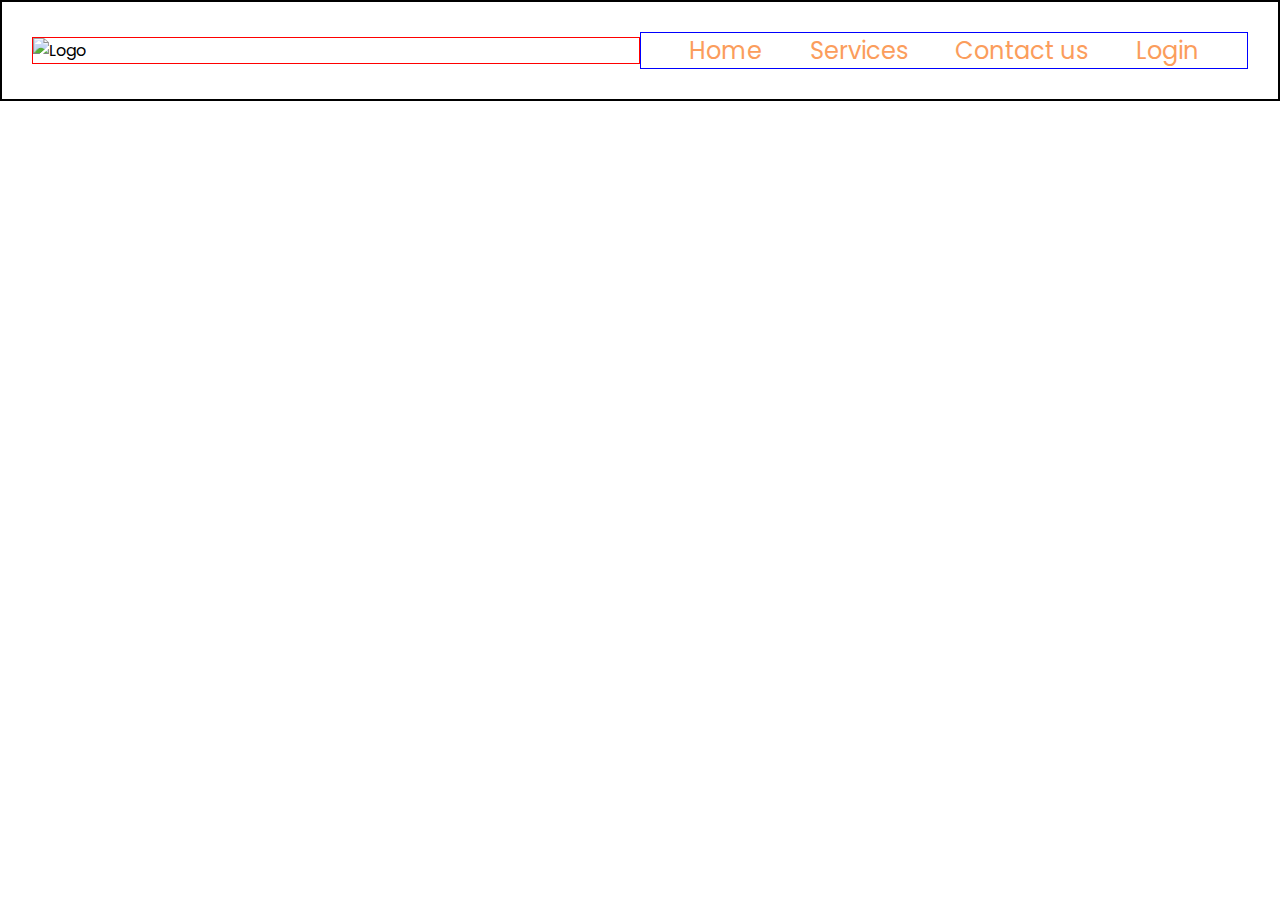
==== Web Development/Module 2.5 : Practice Day 01/index.html @ b6f9723a "Done" ====
<!DOCTYPE html>
<html lang="en">
  <head>
    <meta charset="UTF-8" />
    <meta name="viewport" content="width=device-width, initial-scale=1.0" />
    <title>Practice Day - 1</title>
    <link rel="stylesheet" href="style.css" />
  </head>
  <body>
    <header>
      <nav>
        <div class="logo_container">
          <img class="logo" src="images/logo.png" alt="Logo" />
        </div>
        <div class="menu_items_container">
          <li>Home</li>
          <li>Services</li>
          <li>Contact us</li>
          <li>Login</li>
        </div>
      </nav>
    </header>
  </body>
</html>
---- Web Development/Module 2.5 : Practice Day 01/style.css ----
/* Fonts */
@import url("https://fonts.googleapis.com/css2?family=Poppins:ital,wght@0,100;0,200;0,300;0,400;0,500;0,600;0,700;0,800;0,900;1,100;1,200;1,300;1,400;1,500;1,600;1,700;1,800;1,900&display=swap");

/* Style */
* {
  font-family: "Poppins", sans-serif;
  font-weight: 400;
  font-style: normal;
  margin: 0;
  padding: 0;
}

header {
  min-height: 100vh;
  background-image: url(images/header_bg.jpg);
  background-size: cover;
  background-repeat: no-repeat;
  background-position: center;
}

nav {
  display: flex;
  justify-content: space-between;
  align-items: center;
  border: 2px solid black;
  padding: 30px;
  position: sticky;
}

.logo_container {
  width: 50%;
  border: 1px solid red;
}

.logo {
  width: 60px;
}

.menu_items_container {
  display: flex;
  justify-content: space-evenly;
  border: 1px solid blue;
  width: 50%;
}

li {
  list-style: none;
  text-decoration: none;
  font-size: 24px;
  color: #fb9d5c;
  font-weight: 400;
}
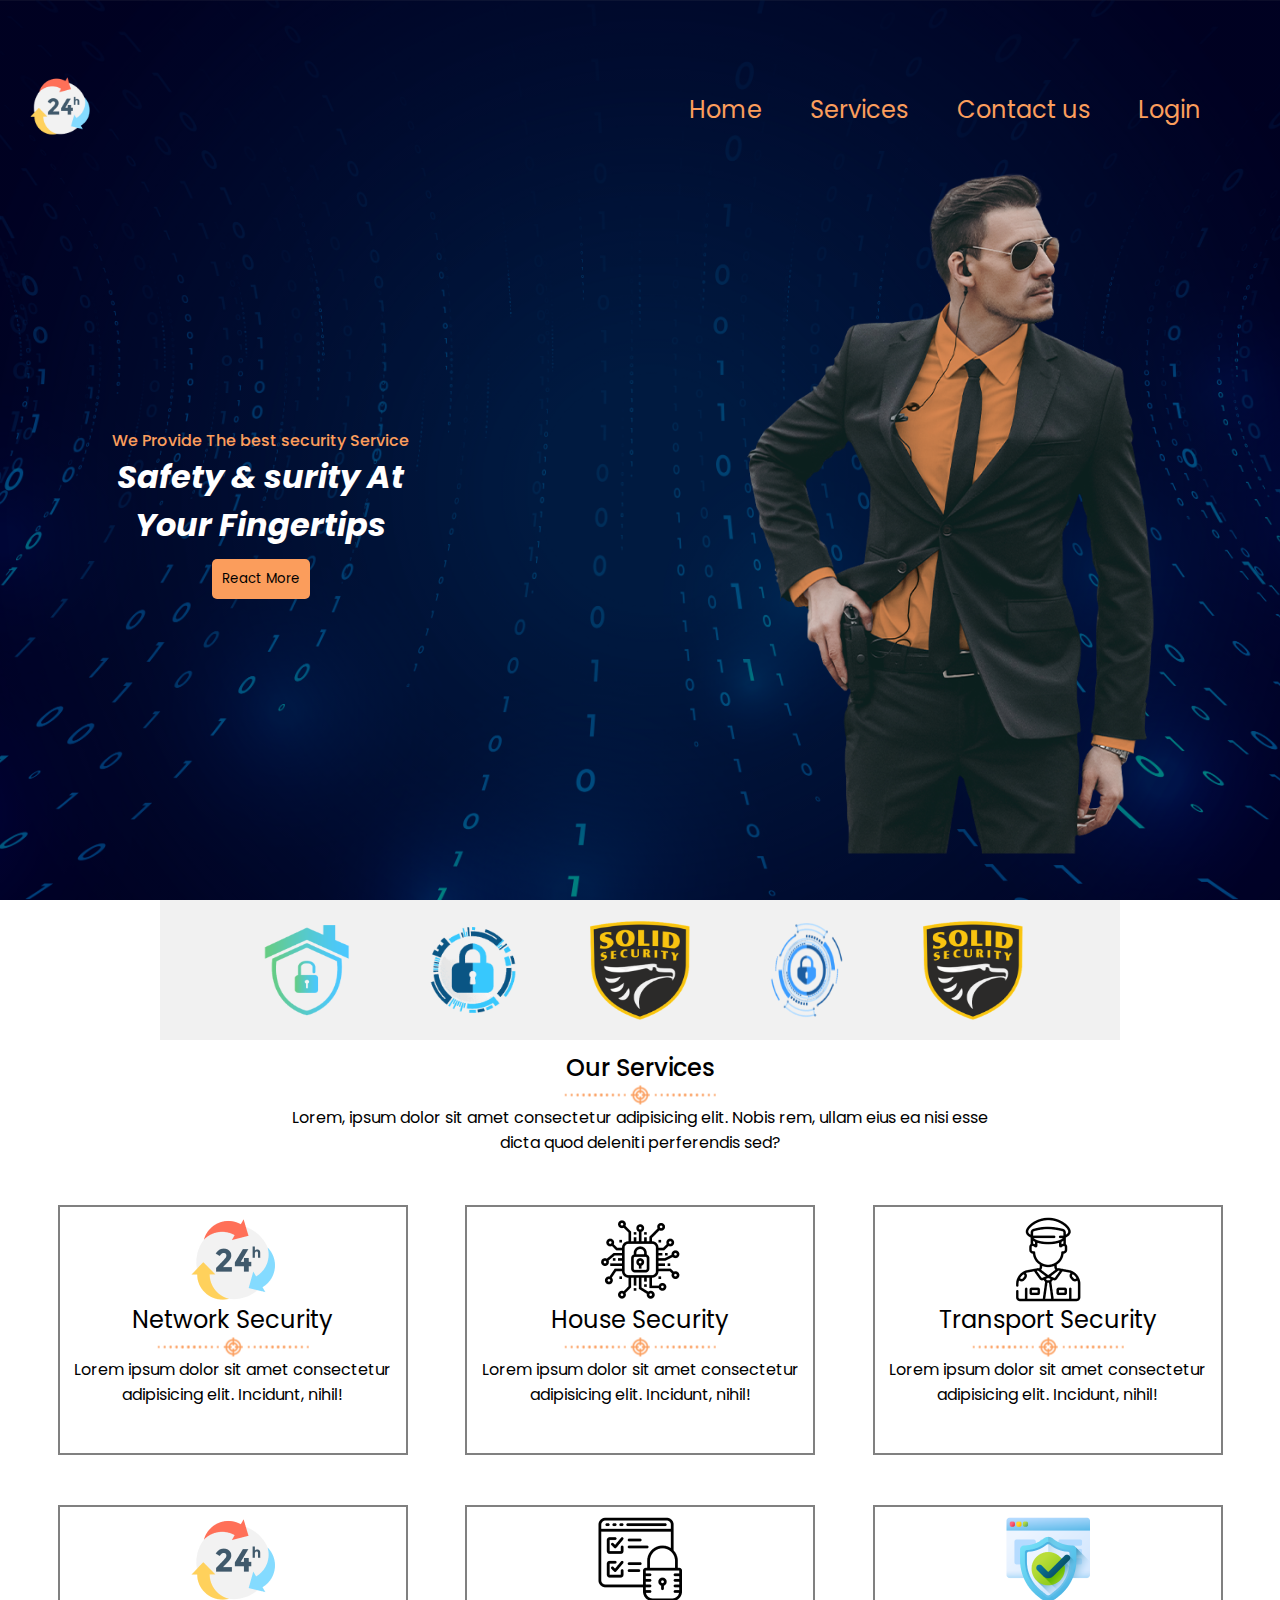
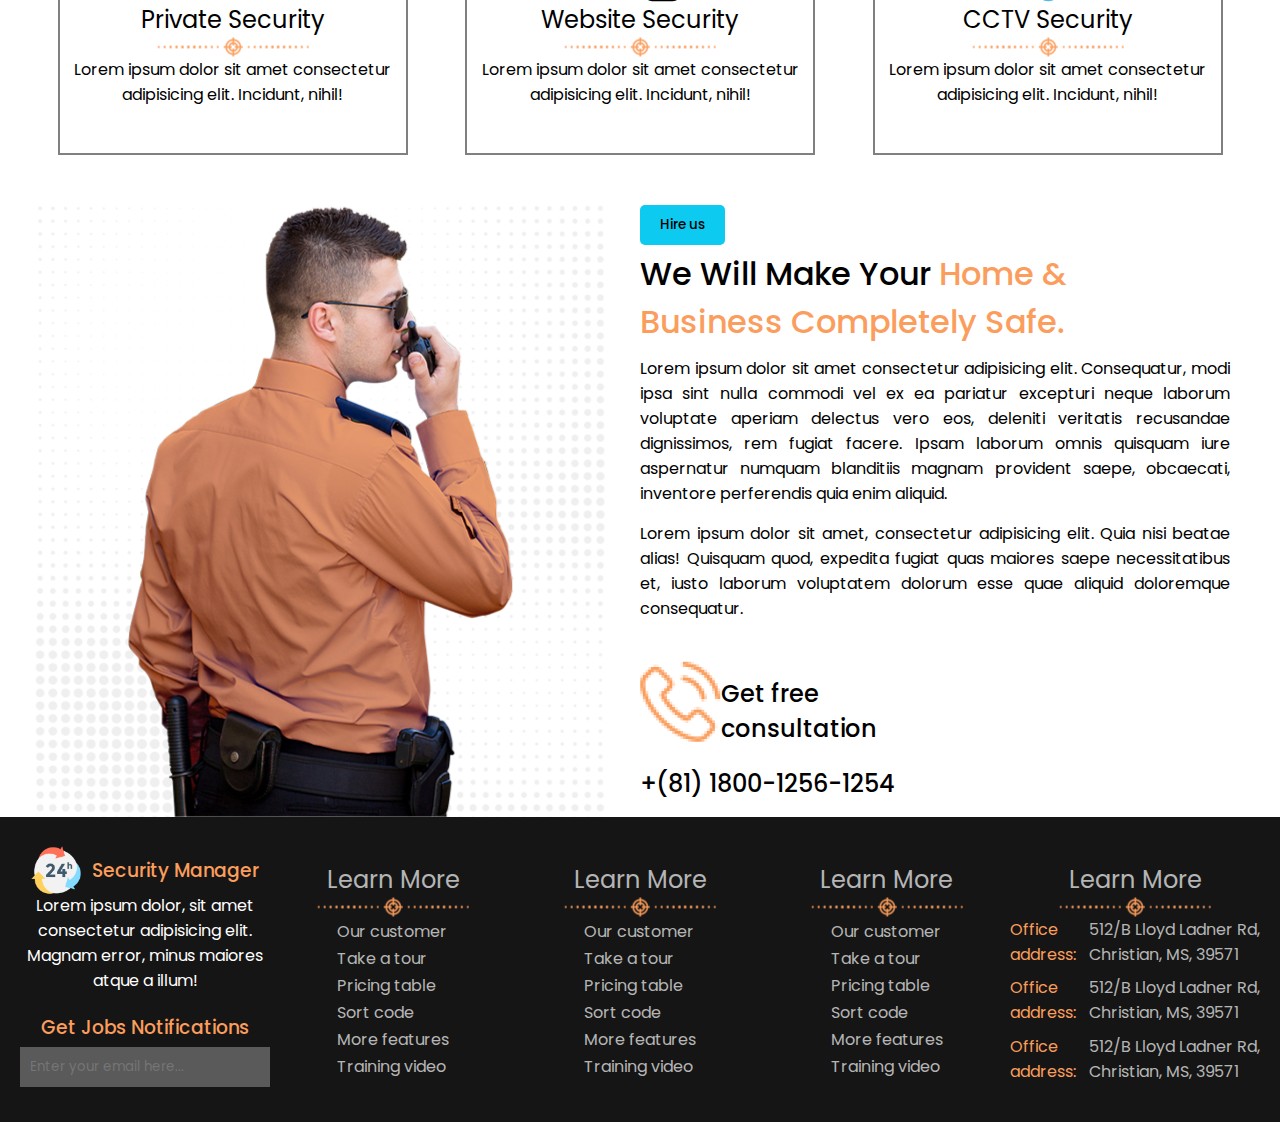
==== commit 0c9f1bfb: "Done" ====
--- a/Web Development/Module 2.5 : Practice Day 01/index.html
+++ b/Web Development/Module 2.5 : Practice Day 01/index.html
@@ -10,7 +10,7 @@
     <header>
       <nav>
         <div class="logo_container">
-          <img class="logo" src="images/logo.png" alt="Logo" />
+          <img class="logo" src="assets/logo.png" alt="Logo" />
         </div>
         <div class="menu_items_container">
           <li>Home</li>
@@ -19,6 +19,204 @@
           <li>Login</li>
         </div>
       </nav>
+      <div class="header_element_container">
+        <div class="left_container">
+          <h4>We Provide The best security Service</h4>
+          <h1>Safety & surity At <br />Your Fingertips</h1>
+          <button>React More</button>
+        </div>
+        <div class="right_container">
+          <img src="assets/person1.png" alt="" />
+        </div>
+      </div>
     </header>
+    <main>
+      <div class="container1">
+        <img src="assets/img1.png" alt="" />
+        <img src="assets/img2.png" alt="" />
+        <img src="assets/img3.png" alt="" />
+        <img src="assets/img4.png" alt="" />
+        <img src="assets/img3.png" alt="" />
+      </div>
+      <div class="container2">
+        <div class="title">
+          <h2>Our Services</h2>
+          <img src="assets/line.png" alt="" />
+          <p>
+            Lorem, ipsum dolor sit amet consectetur adipisicing elit. Nobis rem,
+            ullam eius ea nisi esse dicta quod deleniti perferendis sed?
+          </p>
+        </div>
+
+        <div class="inner_container">
+          <div>
+            <img src="assets/card_img1.png" alt="" />
+            <h2>Network Security</h2>
+            <img src="assets/line.png" alt="" />
+            <p>
+              Lorem ipsum dolor sit amet consectetur adipisicing elit. Incidunt,
+              nihil!
+            </p>
+          </div>
+          <div>
+            <img src="assets/card_img2.png" alt="" />
+            <h2>House Security</h2>
+            <img src="assets/line.png" alt="" />
+            <p>
+              Lorem ipsum dolor sit amet consectetur adipisicing elit. Incidunt,
+              nihil!
+            </p>
+          </div>
+          <div>
+            <img src="assets/card_img3.png" alt="" />
+            <h2>Transport Security</h2>
+            <img src="assets/line.png" alt="" />
+            <p>
+              Lorem ipsum dolor sit amet consectetur adipisicing elit. Incidunt,
+              nihil!
+            </p>
+          </div>
+          <div>
+            <img src="assets/card_img1.png" alt="" />
+            <h2>Private Security</h2>
+            <img src="assets/line.png" alt="" />
+            <p>
+              Lorem ipsum dolor sit amet consectetur adipisicing elit. Incidunt,
+              nihil!
+            </p>
+          </div>
+          <div>
+            <img src="assets/card_img4.png" alt="" />
+            <h2>Website Security</h2>
+            <img src="assets/line.png" alt="" />
+            <p>
+              Lorem ipsum dolor sit amet consectetur adipisicing elit. Incidunt,
+              nihil!
+            </p>
+          </div>
+          <div>
+            <img src="assets/card_img5.png" alt="" />
+            <h2>CCTV Security</h2>
+            <img src="assets/line.png" alt="" />
+            <p>
+              Lorem ipsum dolor sit amet consectetur adipisicing elit. Incidunt,
+              nihil!
+            </p>
+          </div>
+        </div>
+      </div>
+
+      <div class="container3">
+        <div class="left_container">
+          <img src="assets/person2.png" alt="" />
+        </div>
+        <div class="right_container">
+          <button>Hire us</button>
+          <h1>
+            We Will Make Your
+            <span>Home & <br />Business Completely Safe.</span>
+          </h1>
+          <p>
+            Lorem ipsum dolor sit amet consectetur adipisicing elit.
+            Consequatur, modi ipsa sint nulla commodi vel ex ea pariatur
+            excepturi neque laborum voluptate aperiam delectus vero eos,
+            deleniti veritatis recusandae dignissimos, rem fugiat facere. Ipsam
+            laborum omnis quisquam iure aspernatur numquam blanditiis magnam
+            provident saepe, obcaecati, inventore perferendis quia enim aliquid.
+          </p>
+          <p>
+            Lorem ipsum dolor sit amet, consectetur adipisicing elit. Quia nisi
+            beatae alias! Quisquam quod, expedita fugiat quas maiores saepe
+            necessitatibus et, iusto laborum voluptatem dolorum esse quae
+            aliquid doloremque consequatur.
+          </p>
+
+          <div class="consultation">
+            <img src="assets/phone.png" alt="" />
+            <h2>Get free consultation</h2>
+          </div>
+          <h2>+(81) 1800-1256-1254</h2>
+        </div>
+      </div>
+    </main>
+    <footer>
+      <div class="row1">
+        <div class="div1">
+          <div class="content">
+            <img src="assets/logo.png" alt="" />
+            <h3>Security Manager</h3>
+          </div>
+          <p>
+            Lorem ipsum dolor, sit amet consectetur adipisicing elit. Magnam
+            error, minus maiores atque a illum!
+          </p>
+
+          <h3>Get Jobs Notifications</h3>
+          <input type="email" placeholder="Enter your email here..." />
+        </div>
+        <div class="div2">
+          <h3>Learn More</h3>
+          <img src="assets/line.png" alt="" />
+          <ul>
+            <li>Our customer</li>
+            <li>Take a tour</li>
+            <li>Pricing table</li>
+            <li>Sort code</li>
+            <li>More features</li>
+            <li>Training video</li>
+          </ul>
+        </div>
+        <div class="div2">
+          <h3>Learn More</h3>
+          <img src="assets/line.png" alt="" />
+          <ul>
+            <li>Our customer</li>
+            <li>Take a tour</li>
+            <li>Pricing table</li>
+            <li>Sort code</li>
+            <li>More features</li>
+            <li>Training video</li>
+          </ul>
+        </div>
+        <div class="div2">
+          <h3>Learn More</h3>
+          <img src="assets/line.png" alt="" />
+          <ul>
+            <li>Our customer</li>
+            <li>Take a tour</li>
+            <li>Pricing table</li>
+            <li>Sort code</li>
+            <li>More features</li>
+            <li>Training video</li>
+          </ul>
+        </div>
+
+        <div class="div3">
+          <h3>Learn More</h3>
+          <img src="assets/line.png" alt="" />
+          <div class="address">
+            <p class="tag">Office<br />address:</p>
+            <p>
+              512/B Lloyd Ladner Rd, <br />
+              Christian, MS, 39571
+            </p>
+          </div>
+          <div class="address">
+            <p class="tag">Office<br />address:</p>
+            <p>
+              512/B Lloyd Ladner Rd, <br />
+              Christian, MS, 39571
+            </p>
+          </div>
+          <div class="address">
+            <p class="tag">Office<br />address:</p>
+            <p>
+              512/B Lloyd Ladner Rd, <br />
+              Christian, MS, 39571
+            </p>
+          </div>
+        </div>
+      </div>
+    </footer>
   </body>
 </html>
--- a/Web Development/Module 2.5 : Practice Day 01/style.css
+++ b/Web Development/Module 2.5 : Practice Day 01/style.css
@@ -5,6 +5,7 @@
 * {
   font-family: "Poppins", sans-serif;
   font-weight: 400;
+  box-sizing: border-box;
   font-style: normal;
   margin: 0;
   padding: 0;
@@ -12,24 +13,25 @@
 
 header {
   min-height: 100vh;
-  background-image: url(images/header_bg.jpg);
+  background: linear-gradient(rgba(0, 0, 0, 0.5), rgba(0, 0, 0, 0.5)),
+    url(assets/header_bg.jpg);
   background-size: cover;
   background-repeat: no-repeat;
   background-position: center;
+  display: flex;
+  flex-direction: column;
+  justify-content: center;
 }
 
 nav {
   display: flex;
   justify-content: space-between;
   align-items: center;
-  border: 2px solid black;
   padding: 30px;
-  position: sticky;
 }
 
 .logo_container {
   width: 50%;
-  border: 1px solid red;
 }
 
 .logo {
@@ -39,7 +41,6 @@
 .menu_items_container {
   display: flex;
   justify-content: space-evenly;
-  border: 1px solid blue;
   width: 50%;
 }
 
@@ -50,3 +51,277 @@
   color: #fb9d5c;
   font-weight: 400;
 }
+
+.header_element_container {
+  display: flex;
+  justify-content: space-around;
+  align-items: center;
+  gap: 100px;
+}
+
+.left_container {
+  display: flex;
+  flex-direction: column;
+  align-items: center;
+}
+
+.left_container h4 {
+  color: #fb9d5c;
+  font-weight: 500;
+}
+
+.left_container h1 {
+  font-weight: 700;
+  color: white;
+  font-style: italic;
+  text-align: center;
+}
+
+.left_container button {
+  padding: 10px;
+  border: none;
+  background-color: #fb9d5c;
+  margin-top: 10px;
+  border-radius: 5px;
+}
+
+.right_container {
+  display: flex;
+  align-items: end;
+}
+
+main {
+  display: flex;
+  flex-direction: column;
+  align-items: center;
+}
+
+.container1 {
+  display: flex;
+  justify-content: space-evenly;
+  align-items: center;
+  padding: 20px 30px;
+  width: 75%;
+  background-color: rgba(207, 207, 207, 0.286);
+}
+
+.container1 img {
+  height: 100px;
+  width: 100px;
+}
+
+.container2 {
+  display: flex;
+  flex-direction: column;
+  align-items: center;
+  margin-top: 10px;
+}
+
+.title {
+  display: flex;
+  flex-direction: column;
+  align-items: center;
+  width: 700px;
+}
+
+.title h2 {
+  font-weight: 500;
+}
+
+.title p {
+  text-align: center;
+}
+
+.inner_container {
+  display: flex;
+  justify-content: space-evenly;
+  flex-wrap: wrap;
+  gap: 50px;
+  padding: 50px;
+}
+
+.inner_container div {
+  width: 350px;
+  height: 250px;
+  border: 2px solid gray;
+  display: flex;
+  flex-direction: column;
+  align-items: center;
+  padding: 10px;
+  text-align: center;
+}
+
+.container3 {
+  width: 100%;
+  display: flex;
+  justify-content: space-between;
+}
+
+.container3 .left_container {
+  width: 50%;
+}
+
+.container3 .right_container {
+  width: 50%;
+  display: flex;
+  flex-direction: column;
+  align-items: flex-start;
+}
+
+.container3 .right_container button {
+  border: none;
+  background-color: #0dcaf0;
+  padding: 10px 20px;
+  border-radius: 5px;
+  font-weight: 500;
+  margin-bottom: 5px;
+  text-align: center;
+}
+.container3 .right_container h1 {
+  font-weight: 500;
+}
+
+.container3 .right_container h1 span {
+  color: #fb9d5c;
+  font-weight: 500;
+}
+
+.container3 .right_container p {
+  text-align: justify;
+  margin-top: 10px;
+  margin-bottom: 5px;
+  margin-right: 50px;
+}
+
+.container3 .right_container .consultation {
+  display: flex;
+  justify-content: space-between;
+  align-items: center;
+  width: 50%;
+  margin-top: 30px;
+}
+
+.container3 .right_container h2 {
+  margin-top: 20px;
+  font-weight: 500;
+}
+
+footer {
+  background-color: #151515;
+  padding: 20px;
+  width: 100%;
+  display: flex;
+  flex-direction: column;
+  justify-content: space-evenly;
+}
+
+footer .row1 {
+  display: flex;
+  justify-content: space-evenly;
+}
+footer .row1 div {
+  height: 250px;
+  width: 250px;
+}
+
+footer .row1 .div1 {
+  display: flex;
+  flex-direction: column;
+}
+
+footer .row1 .div1 .content {
+  display: flex;
+  justify-content: space-evenly;
+  align-items: center;
+}
+
+footer .row1 .div1 .content img {
+  width: 50px;
+  height: 50px;
+}
+
+footer .row1 .div1 .content h3 {
+  color: #fb9d5c;
+}
+
+footer .row1 .div1 p {
+  text-align: center;
+  margin-top: -10px;
+  margin-bottom: 20px;
+  color: white;
+}
+
+footer .row1 .div1 h3 {
+  text-align: center;
+  font-weight: 500;
+  color: #fb9d5c;
+}
+
+footer .row1 .div1 input {
+  padding: 10px;
+  margin-top: 5px;
+  background-color: rgba(230, 230, 230, 0.33);
+  border: none;
+  color: white;
+}
+
+footer .row1 .div2 {
+  display: flex;
+  flex-direction: column;
+  justify-content: flex-start;
+  align-items: center;
+  padding: 10px;
+  margin-top: 15px;
+}
+
+footer .row1 .div2 h3 {
+  color: rgba(255, 255, 255, 0.7);
+  font-size: 24px;
+}
+
+footer .row1 .div2 li {
+  font-size: 16px;
+  margin: 2px 0px;
+  color: rgba(255, 255, 255, 0.7);
+}
+
+footer .row1 .div3 {
+  display: flex;
+  flex-direction: column;
+  justify-content: flex-start;
+  align-items: center;
+  padding: 10px;
+  margin-top: 15px;
+}
+
+footer .row1 .div3 h3 {
+  color: rgba(255, 255, 255, 0.7);
+  font-size: 24px;
+}
+
+footer .row1 .div3 .address {
+  display: flex;
+  justify-content: space-between;
+}
+
+footer .row1 .div3 .address p {
+  color: rgba(255, 255, 255, 0.7);
+}
+
+footer .row1 .div3 .address .tag {
+  color: #fb9d5c;
+}
+
+@media only screen and (min-width: 360px) and (max-width: 767px) {
+  header {
+    min-height: 100vh;
+    background: linear-gradient(rgba(0, 0, 0, 0.5), rgba(0, 0, 0, 0.5)),
+      url(assets/header_bg.jpg);
+    background-size: cover;
+    background-repeat: no-repeat;
+    background-position: center;
+    display: flex;
+    flex-direction: column;
+    justify-content: center;
+  }
+}
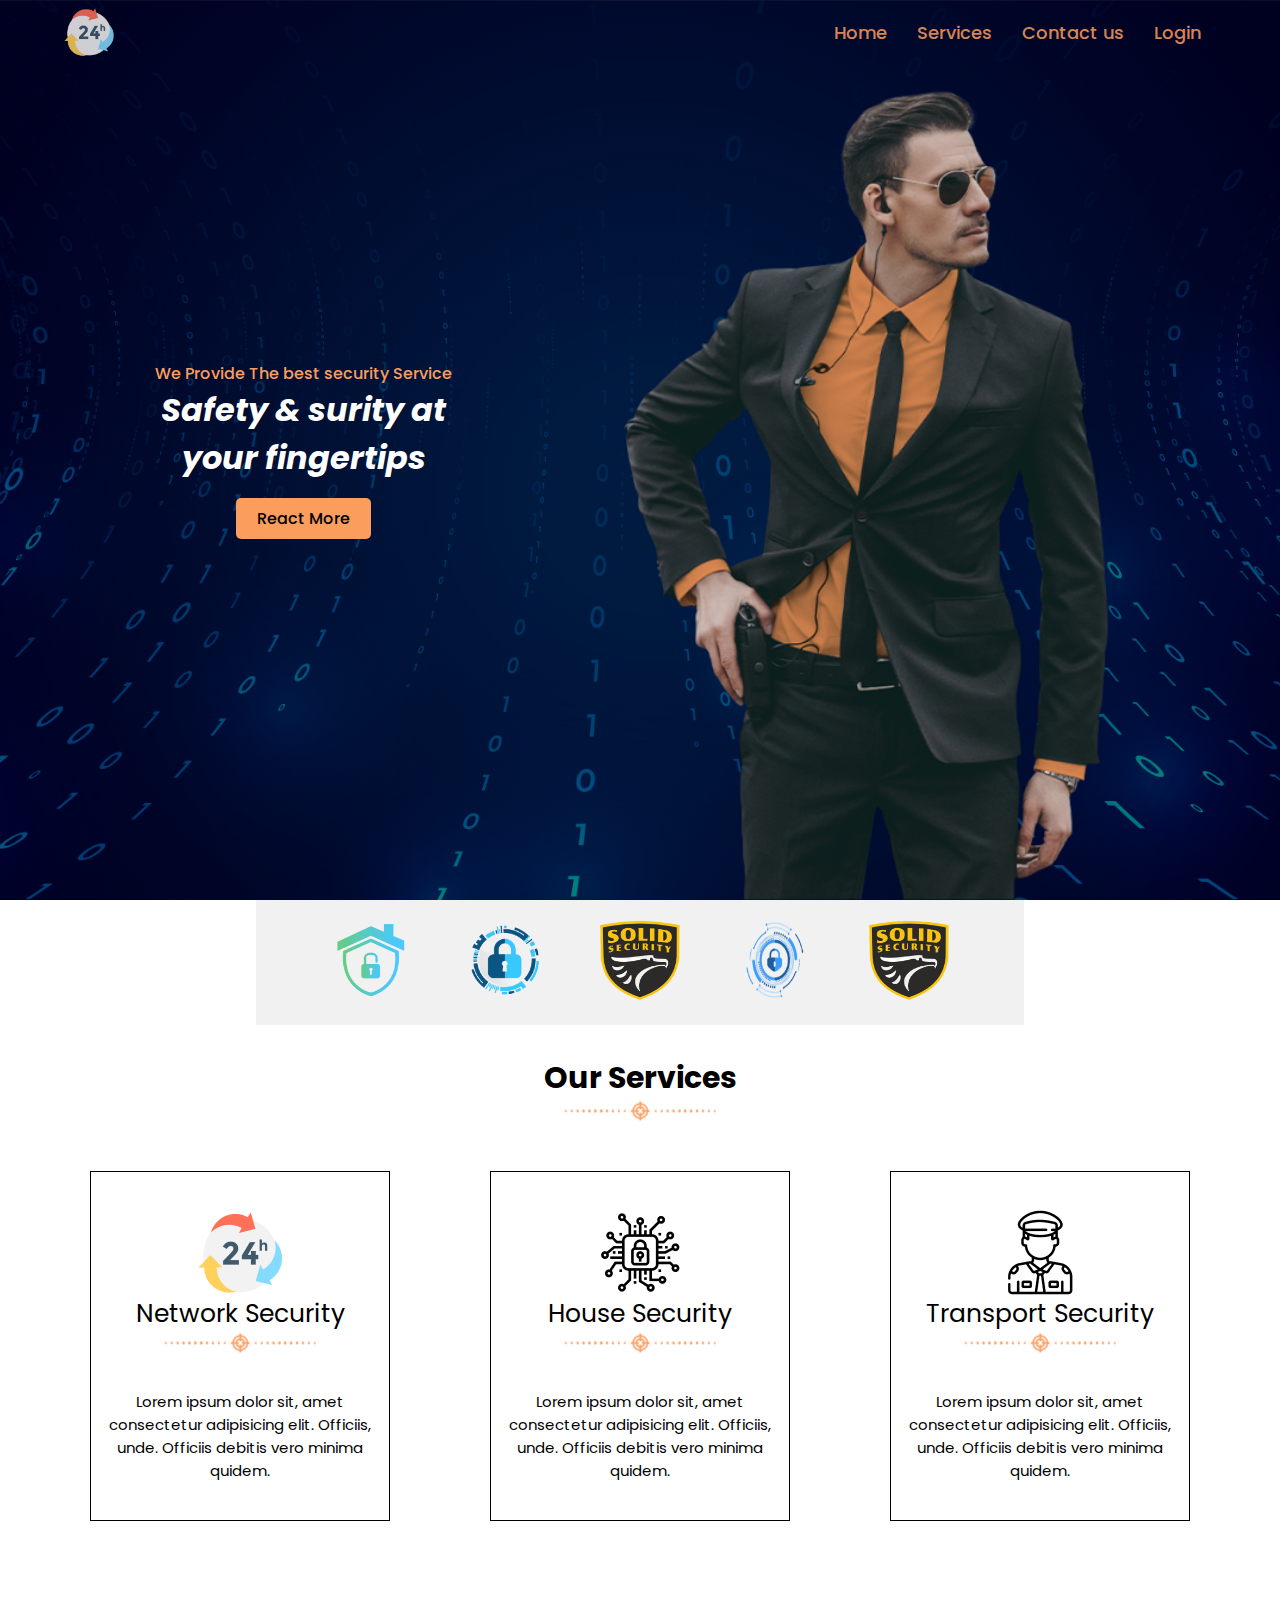
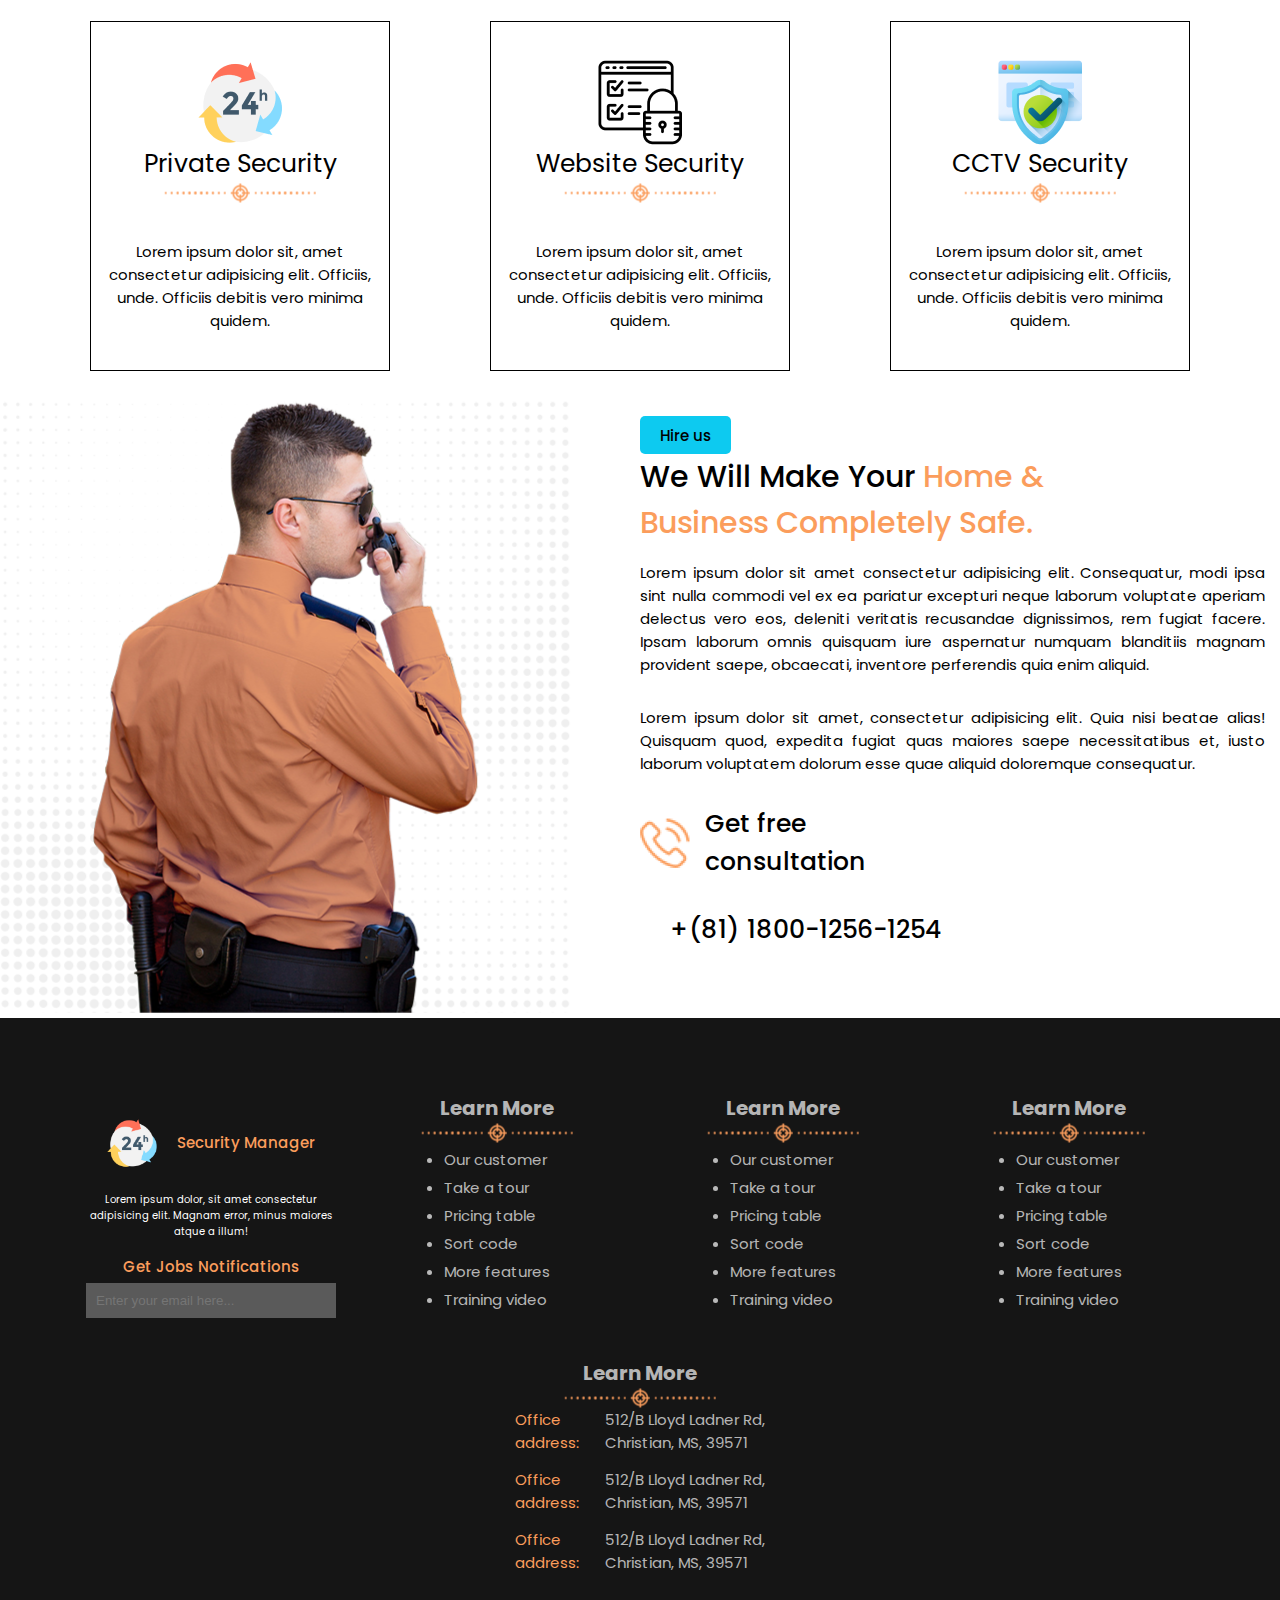
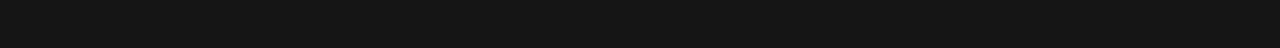
==== commit bd2d7bbf: "Done" ====
--- a/Web Development/Module 2.5 : Practice Day 01/index.html
+++ b/Web Development/Module 2.5 : Practice Day 01/index.html
@@ -3,142 +3,187 @@
   <head>
     <meta charset="UTF-8" />
     <meta name="viewport" content="width=device-width, initial-scale=1.0" />
-    <title>Practice Day - 1</title>
     <link rel="stylesheet" href="style.css" />
+    <link
+      rel="stylesheet"
+      href="https://cdnjs.cloudflare.com/ajax/libs/font-awesome/6.4.0/css/all.min.css"
+      integrity="sha512-iecdLmaskl7CVkqkXNQ/ZH/XLlvWZOJyj7Yy7tcenmpD1ypASozpmT/E0iPtmFIB46ZmdtAc9eNBvH0H/ZpiBw=="
+      crossorigin="anonymous"
+      referrerpolicy="no-referrer"
+    />
+    <title>Practice Day - 01</title>
   </head>
   <body>
-    <header>
-      <nav>
-        <div class="logo_container">
-          <img class="logo" src="assets/logo.png" alt="Logo" />
-        </div>
-        <div class="menu_items_container">
-          <li>Home</li>
-          <li>Services</li>
-          <li>Contact us</li>
-          <li>Login</li>
+    <header id="home">
+      <nav class="navbar">
+        <div class="navbar-container container">
+          <input type="checkbox" />
+          <div class="hamburger-lines">
+            <span class="line line1"></span>
+            <span class="line line2"></span>
+            <span class="line line3"></span>
+          </div>
+          <ul class="menu-items">
+            <li><a href="#home">Home</a></li>
+            <li><a href="#services">Services</a></li>
+            <li><a href="#contact-us">Contact us</a></li>
+            <li><a href="#login">Login</a></li>
+          </ul>
+          <img class="logo" src="assets/logo.png" alt="" />
         </div>
       </nav>
-      <div class="header_element_container">
-        <div class="left_container">
-          <h4>We Provide The best security Service</h4>
-          <h1>Safety & surity At <br />Your Fingertips</h1>
-          <button>React More</button>
-        </div>
-        <div class="right_container">
+      <div class="header-container">
+        <div class="container1">
+          <p>We Provide The best security Service</p>
+          <h1 class="main-title">Safety & surity at <br />your fingertips</h1>
+
+          <a href="" class="btn btn-primary">React More</a>
+        </div>
+        <div class="container2">
           <img src="assets/person1.png" alt="" />
         </div>
       </div>
     </header>
+
     <main>
-      <div class="container1">
-        <img src="assets/img1.png" alt="" />
-        <img src="assets/img2.png" alt="" />
-        <img src="assets/img3.png" alt="" />
-        <img src="assets/img4.png" alt="" />
-        <img src="assets/img3.png" alt="" />
-      </div>
-      <div class="container2">
-        <div class="title">
-          <h2>Our Services</h2>
-          <img src="assets/line.png" alt="" />
-          <p>
-            Lorem, ipsum dolor sit amet consectetur adipisicing elit. Nobis rem,
-            ullam eius ea nisi esse dicta quod deleniti perferendis sed?
-          </p>
-        </div>
-
-        <div class="inner_container">
-          <div>
-            <img src="assets/card_img1.png" alt="" />
-            <h2>Network Security</h2>
+      <section class="badges">
+        <div class="img-box-container">
+          <div class="img-container"><img src="assets/img1.png" alt="" /></div>
+          <div class="img-container"><img src="assets/img2.png" alt="" /></div>
+          <div class="img-container"><img src="assets/img3.png" alt="" /></div>
+          <div class="img-container"><img src="assets/img4.png" alt="" /></div>
+          <div class="img-container"><img src="assets/img3.png" alt="" /></div>
+        </div>
+      </section>
+
+      <section id="services">
+        <div class="services-container-big">
+          <div class="title-tag">
+            <h2 class="services-heading">Our Services</h2>
             <img src="assets/line.png" alt="" />
-            <p>
-              Lorem ipsum dolor sit amet consectetur adipisicing elit. Incidunt,
-              nihil!
-            </p>
-          </div>
-          <div>
-            <img src="assets/card_img2.png" alt="" />
-            <h2>House Security</h2>
-            <img src="assets/line.png" alt="" />
-            <p>
-              Lorem ipsum dolor sit amet consectetur adipisicing elit. Incidunt,
-              nihil!
-            </p>
-          </div>
-          <div>
-            <img src="assets/card_img3.png" alt="" />
-            <h2>Transport Security</h2>
-            <img src="assets/line.png" alt="" />
-            <p>
-              Lorem ipsum dolor sit amet consectetur adipisicing elit. Incidunt,
-              nihil!
-            </p>
-          </div>
-          <div>
-            <img src="assets/card_img1.png" alt="" />
-            <h2>Private Security</h2>
-            <img src="assets/line.png" alt="" />
-            <p>
-              Lorem ipsum dolor sit amet consectetur adipisicing elit. Incidunt,
-              nihil!
-            </p>
-          </div>
-          <div>
-            <img src="assets/card_img4.png" alt="" />
-            <h2>Website Security</h2>
-            <img src="assets/line.png" alt="" />
-            <p>
-              Lorem ipsum dolor sit amet consectetur adipisicing elit. Incidunt,
-              nihil!
-            </p>
-          </div>
-          <div>
-            <img src="assets/card_img5.png" alt="" />
-            <h2>CCTV Security</h2>
-            <img src="assets/line.png" alt="" />
-            <p>
-              Lorem ipsum dolor sit amet consectetur adipisicing elit. Incidunt,
-              nihil!
-            </p>
-          </div>
-        </div>
-      </div>
-
-      <div class="container3">
-        <div class="left_container">
-          <img src="assets/person2.png" alt="" />
-        </div>
-        <div class="right_container">
-          <button>Hire us</button>
-          <h1>
-            We Will Make Your
-            <span>Home & <br />Business Completely Safe.</span>
-          </h1>
-          <p>
-            Lorem ipsum dolor sit amet consectetur adipisicing elit.
-            Consequatur, modi ipsa sint nulla commodi vel ex ea pariatur
-            excepturi neque laborum voluptate aperiam delectus vero eos,
-            deleniti veritatis recusandae dignissimos, rem fugiat facere. Ipsam
-            laborum omnis quisquam iure aspernatur numquam blanditiis magnam
-            provident saepe, obcaecati, inventore perferendis quia enim aliquid.
-          </p>
-          <p>
-            Lorem ipsum dolor sit amet, consectetur adipisicing elit. Quia nisi
-            beatae alias! Quisquam quod, expedita fugiat quas maiores saepe
-            necessitatibus et, iusto laborum voluptatem dolorum esse quae
-            aliquid doloremque consequatur.
-          </p>
-
-          <div class="consultation">
-            <img src="assets/phone.png" alt="" />
-            <h2>Get free consultation</h2>
-          </div>
-          <h2>+(81) 1800-1256-1254</h2>
-        </div>
-      </div>
+          </div>
+          <div class="services-items-container">
+            <div class="services-item">
+              <div class="services-title">
+                <img src="assets/card_img1.png" alt="" />
+                <h2>Network Security</h2>
+                <img src="assets/line.png" alt="" />
+              </div>
+              <div class="services-description">
+                <p>
+                  Lorem ipsum dolor sit, amet consectetur adipisicing elit.
+                  Officiis, unde. Officiis debitis vero minima quidem.
+                </p>
+              </div>
+            </div>
+            <div class="services-item">
+              <div class="services-title">
+                <img src="assets/card_img2.png" alt="" />
+                <h2>House Security</h2>
+                <img src="assets/line.png" alt="" />
+              </div>
+              <div class="services-description">
+                <p>
+                  Lorem ipsum dolor sit, amet consectetur adipisicing elit.
+                  Officiis, unde. Officiis debitis vero minima quidem.
+                </p>
+              </div>
+            </div>
+            <div class="services-item">
+              <div class="services-title">
+                <img src="assets/card_img3.png" alt="" />
+                <h2>Transport Security</h2>
+                <img src="assets/line.png" alt="" />
+              </div>
+              <div class="services-description">
+                <p>
+                  Lorem ipsum dolor sit, amet consectetur adipisicing elit.
+                  Officiis, unde. Officiis debitis vero minima quidem.
+                </p>
+              </div>
+            </div>
+            <div class="services-item">
+              <div class="services-title">
+                <img src="assets/card_img1.png" alt="" />
+                <h2>Private Security</h2>
+                <img src="assets/line.png" alt="" />
+              </div>
+              <div class="services-description">
+                <p>
+                  Lorem ipsum dolor sit, amet consectetur adipisicing elit.
+                  Officiis, unde. Officiis debitis vero minima quidem.
+                </p>
+              </div>
+            </div>
+            <div class="services-item">
+              <div class="services-title">
+                <img src="assets/card_img4.png" alt="" />
+                <h2>Website Security</h2>
+                <img src="assets/line.png" alt="" />
+              </div>
+              <div class="services-description">
+                <p>
+                  Lorem ipsum dolor sit, amet consectetur adipisicing elit.
+                  Officiis, unde. Officiis debitis vero minima quidem.
+                </p>
+              </div>
+            </div>
+            <div class="services-item">
+              <div class="services-title">
+                <img src="assets/card_img5.png" alt="" />
+                <h2>CCTV Security</h2>
+                <img src="assets/line.png" alt="" />
+              </div>
+              <div class="services-description">
+                <p>
+                  Lorem ipsum dolor sit, amet consectetur adipisicing elit.
+                  Officiis, unde. Officiis debitis vero minima quidem.
+                </p>
+              </div>
+            </div>
+          </div>
+        </div>
+      </section>
+
+      <!-- Contact us section -->
+      <section id="contact-us">
+        <div class="contact-us-container">
+          <div class="left-container">
+            <img src="assets/person2.png" alt="" />
+          </div>
+          <div class="right-container">
+            <a href="" class="hire-btn">Hire us</a>
+            <h1>
+              We Will Make Your
+              <span>Home & <br />Business Completely Safe.</span>
+            </h1>
+            <p>
+              Lorem ipsum dolor sit amet consectetur adipisicing elit.
+              Consequatur, modi ipsa sint nulla commodi vel ex ea pariatur
+              excepturi neque laborum voluptate aperiam delectus vero eos,
+              deleniti veritatis recusandae dignissimos, rem fugiat facere.
+              Ipsam laborum omnis quisquam iure aspernatur numquam blanditiis
+              magnam provident saepe, obcaecati, inventore perferendis quia enim
+              aliquid.
+            </p>
+            <p>
+              Lorem ipsum dolor sit amet, consectetur adipisicing elit. Quia
+              nisi beatae alias! Quisquam quod, expedita fugiat quas maiores
+              saepe necessitatibus et, iusto laborum voluptatem dolorum esse
+              quae aliquid doloremque consequatur.
+            </p>
+
+            <div class="consultation">
+              <img src="assets/phone.png" alt="" />
+              <h2>Get free consultation</h2>
+            </div>
+            <h2 class="contact-no">+(81) 1800-1256-1254</h2>
+          </div>
+        </div>
+      </section>
     </main>
+
+    <!-- Footer section -->
     <footer>
       <div class="row1">
         <div class="div1">
--- a/Web Development/Module 2.5 : Practice Day 01/style.css
+++ b/Web Development/Module 2.5 : Practice Day 01/style.css
@@ -1,214 +1,300 @@
-/* Fonts */
-@import url("https://fonts.googleapis.com/css2?family=Poppins:ital,wght@0,100;0,200;0,300;0,400;0,500;0,600;0,700;0,800;0,900;1,100;1,200;1,300;1,400;1,500;1,600;1,700;1,800;1,900&display=swap");
-
-/* Style */
-* {
+@import url("https://fonts.googleapis.com/css2?family=Poppins:wght@100;200;300;400;500;600;700;800;900&display=swap");
+
+*,
+*::after,
+*::before {
+  box-sizing: border-box;
+  padding: 0;
+  margin: 0;
+}
+
+html {
+  font-size: 62.5%;
+}
+
+body {
   font-family: "Poppins", sans-serif;
-  font-weight: 400;
-  box-sizing: border-box;
-  font-style: normal;
-  margin: 0;
-  padding: 0;
-}
-
+}
+
+/* ##### utility classes ##### */
+.container {
+  max-width: 1200px;
+  width: 90%;
+  margin: auto;
+}
+
+.btn {
+  display: inline-block;
+  padding: 0.5em 1.3em;
+  text-decoration: none;
+  border-radius: 5px;
+  cursor: pointer;
+  outline: none;
+  margin-top: 1em;
+  font-weight: 450;
+}
+
+.btn-primary {
+  color: #000;
+  background: #fb9d5c;
+  transition: background 0.2s ease-in;
+}
+
+.btn-primary:hover {
+  background: #ff8025;
+}
+
+/* ##### navbar styling ##### */
+/* DESKTOP MODE */
+.navbar input[type="checkbox"],
+.navbar .hamburger-lines {
+  display: none;
+}
+
+.navbar {
+  width: 100%;
+  background: transparent;
+  color: #fff;
+  opacity: 0.85;
+}
+
+.navbar-container {
+  display: flex;
+  justify-content: space-between;
+  height: 6.4rem;
+  align-items: center;
+}
+
+.menu-items {
+  order: 2;
+  display: flex;
+}
+
+.menu-items li {
+  list-style: none;
+  margin: 1.5rem;
+  font-size: 1.8rem;
+}
+
+.logo {
+  order: 1;
+  width: 5rem;
+}
+
+.navbar a {
+  color: #fb9d5c;
+  text-decoration: none;
+  font-weight: 500;
+  transition: color 0.3s ease-in-out;
+}
+
+.navbar a:hover {
+  color: #fff;
+}
+
+/* ##### header styling ##### */
 header {
-  min-height: 100vh;
+  height: 100vh;
   background: linear-gradient(rgba(0, 0, 0, 0.5), rgba(0, 0, 0, 0.5)),
-    url(assets/header_bg.jpg);
+    url("assets/header_bg.jpg");
   background-size: cover;
+  background-position: center;
   background-repeat: no-repeat;
-  background-position: center;
-  display: flex;
-  flex-direction: column;
+}
+
+.header-container {
+  display: flex;
+  align-items: center;
+  justify-content: space-evenly;
+  height: 100%;
+  margin-top: -6.4rem;
+}
+
+.header-container .container1 {
+  display: flex;
+  flex-direction: column;
+  align-items: center;
   justify-content: center;
-}
-
-nav {
-  display: flex;
-  justify-content: space-between;
-  align-items: center;
-  padding: 30px;
-}
-
-.logo_container {
-  width: 50%;
-}
-
-.logo {
-  width: 60px;
-}
-
-.menu_items_container {
-  display: flex;
-  justify-content: space-evenly;
-  width: 50%;
-}
-
-li {
-  list-style: none;
-  text-decoration: none;
-  font-size: 24px;
+  height: 100%;
+  font-size: 1.6rem;
+}
+
+.header-container .container1 p {
   color: #fb9d5c;
-  font-weight: 400;
-}
-
-.header_element_container {
-  display: flex;
-  justify-content: space-around;
-  align-items: center;
-  gap: 100px;
-}
-
-.left_container {
-  display: flex;
-  flex-direction: column;
-  align-items: center;
-}
-
-.left_container h4 {
-  color: #fb9d5c;
-  font-weight: 500;
-}
-
-.left_container h1 {
-  font-weight: 700;
+  font-weight: 450;
+}
+
+.header-container .container1 .main-title {
   color: white;
   font-style: italic;
   text-align: center;
 }
 
-.left_container button {
-  padding: 10px;
-  border: none;
-  background-color: #fb9d5c;
-  margin-top: 10px;
+.header-container .container2 img {
+  height: 90%;
+}
+
+.header-container .container2 {
+  display: flex;
+  align-items: flex-end;
+  height: 100%;
+}
+
+main .badges .img-box-container {
+  display: flex;
+  justify-content: space-evenly;
+  background-color: rgba(207, 207, 207, 0.286);
+  width: 60%;
+  margin: auto;
+  margin-bottom: 2rem;
+  padding: 2rem;
+}
+
+main .badges .img-box-container .img-container img {
+  height: 80px;
+  width: 80px;
+}
+
+/* ### Services section ###  */
+#services .services-container-big {
+  width: 100%;
+  display: flex;
+  flex-direction: column;
+  align-items: center;
+  margin-top: 3rem;
+}
+
+#services .title-tag {
+  display: flex;
+  flex-direction: column;
+  align-items: center;
+}
+
+#services .title-tag h2 {
+  font-size: 3rem;
+}
+
+.services-items-container {
+  display: flex;
+  justify-content: center;
+  align-items: center;
+  flex-wrap: wrap;
+  padding: 5rem 0 3rem 0;
+  width: 90%;
+  gap: 10rem;
+}
+
+.services-items-container .services-item {
+  height: 35rem;
+  width: 30rem;
+  display: flex;
+  flex-direction: column;
+  justify-content: space-evenly;
+  align-items: center;
+  border: 1px solid black;
+}
+
+.services-items-container .services-item .services-title {
+  display: flex;
+  flex-direction: column;
+  justify-content: space-evenly;
+  align-items: center;
+}
+
+.services-items-container .services-item .services-title h2 {
+  font-weight: 400;
+  text-align: center;
+  font-size: 2.5rem;
+}
+
+.services-items-container .services-item .services-description p {
+  text-align: center;
+  font-size: 1.5rem;
+}
+
+/* ### Contact us section ### */
+.contact-us-container {
+  display: flex;
+  justify-content: space-evenly;
+  align-items: flex-start;
+}
+
+.contact-us-container .left-container {
+  width: 50%;
+}
+
+.contact-us-container .right-container {
+  width: 50%;
+  height: 100%;
+  display: flex;
+  flex-direction: column;
+  justify-content: flex-start;
+  align-items: flex-start;
+}
+
+.contact-us-container .right-container .hire-btn {
+  color: #000;
+  background: #0dcaf0;
+  transition: background 0.2s ease-in;
+  display: inline-block;
+  padding: 0.5em 1.3em;
+  text-decoration: none;
   border-radius: 5px;
-}
-
-.right_container {
-  display: flex;
-  align-items: end;
-}
-
-main {
-  display: flex;
-  flex-direction: column;
-  align-items: center;
-}
-
-.container1 {
-  display: flex;
-  justify-content: space-evenly;
-  align-items: center;
-  padding: 20px 30px;
-  width: 75%;
-  background-color: rgba(207, 207, 207, 0.286);
-}
-
-.container1 img {
-  height: 100px;
-  width: 100px;
-}
-
-.container2 {
-  display: flex;
-  flex-direction: column;
-  align-items: center;
-  margin-top: 10px;
-}
-
-.title {
-  display: flex;
-  flex-direction: column;
-  align-items: center;
-  width: 700px;
-}
-
-.title h2 {
+  cursor: pointer;
+  outline: none;
+  margin-top: 1em;
+  font-weight: 450;
+  font-size: 1.5rem;
+}
+
+.contact-us-container .right-container .hire-btn:hover {
+  background: #6993ff;
+}
+
+.contact-us-container .right-container h1 {
   font-weight: 500;
-}
-
-.title p {
-  text-align: center;
-}
-
-.inner_container {
-  display: flex;
-  justify-content: space-evenly;
-  flex-wrap: wrap;
-  gap: 50px;
-  padding: 50px;
-}
-
-.inner_container div {
-  width: 350px;
-  height: 250px;
-  border: 2px solid gray;
-  display: flex;
-  flex-direction: column;
-  align-items: center;
-  padding: 10px;
-  text-align: center;
-}
-
-.container3 {
-  width: 100%;
-  display: flex;
-  justify-content: space-between;
-}
-
-.container3 .left_container {
-  width: 50%;
-}
-
-.container3 .right_container {
-  width: 50%;
-  display: flex;
-  flex-direction: column;
-  align-items: flex-start;
-}
-
-.container3 .right_container button {
-  border: none;
-  background-color: #0dcaf0;
-  padding: 10px 20px;
-  border-radius: 5px;
-  font-weight: 500;
-  margin-bottom: 5px;
-  text-align: center;
-}
-.container3 .right_container h1 {
-  font-weight: 500;
-}
-
-.container3 .right_container h1 span {
+  font-size: 3rem;
+}
+
+.contact-us-container .right-container h1 span {
   color: #fb9d5c;
   font-weight: 500;
 }
 
-.container3 .right_container p {
+.contact-us-container .right-container p {
+  font-size: 1.5rem;
+  margin: 1.5rem 1.5rem 1.5rem 0rem;
   text-align: justify;
-  margin-top: 10px;
-  margin-bottom: 5px;
-  margin-right: 50px;
-}
-
-.container3 .right_container .consultation {
-  display: flex;
-  justify-content: space-between;
-  align-items: center;
+}
+
+.contact-us-container .right-container .consultation {
+  display: flex;
+  justify-content: space-evenly;
+  align-items: center;
+  column-gap: 1.5rem;
   width: 50%;
-  margin-top: 30px;
-}
-
-.container3 .right_container h2 {
-  margin-top: 20px;
+  margin-top: 1.5rem;
+}
+
+.contact-us-container .right-container .consultation img {
+  height: 5rem;
+  width: 5rem;
+}
+
+.contact-us-container .right-container h2 {
   font-weight: 500;
-}
+  font-size: 2.5rem;
+}
+
+.contact-us-container .right-container .contact-no {
+  margin: 3rem;
+}
+
+/* ### Footer section ### */
 
 footer {
   background-color: #151515;
-  padding: 20px;
+  padding: 5rem;
   width: 100%;
   display: flex;
   flex-direction: column;
@@ -218,10 +304,12 @@
 footer .row1 {
   display: flex;
   justify-content: space-evenly;
-}
+  flex-wrap: wrap;
+}
+
 footer .row1 div {
-  height: 250px;
-  width: 250px;
+  height: 25rem;
+  width: 25rem;
 }
 
 footer .row1 .div1 {
@@ -236,8 +324,8 @@
 }
 
 footer .row1 .div1 .content img {
-  width: 50px;
-  height: 50px;
+  width: 5rem;
+  height: 5rem;
 }
 
 footer .row1 .div1 .content h3 {
@@ -246,8 +334,8 @@
 
 footer .row1 .div1 p {
   text-align: center;
-  margin-top: -10px;
-  margin-bottom: 20px;
+  margin-top: -2.5rem;
+  margin-bottom: 1.5rem;
   color: white;
 }
 
@@ -255,11 +343,12 @@
   text-align: center;
   font-weight: 500;
   color: #fb9d5c;
+  font-size: 1.5rem;
 }
 
 footer .row1 .div1 input {
-  padding: 10px;
-  margin-top: 5px;
+  padding: 1rem;
+  margin-top: 0.5rem;
   background-color: rgba(230, 230, 230, 0.33);
   border: none;
   color: white;
@@ -270,18 +359,18 @@
   flex-direction: column;
   justify-content: flex-start;
   align-items: center;
-  padding: 10px;
-  margin-top: 15px;
+  padding: 1rem;
+  margin-top: 1.5rem;
 }
 
 footer .row1 .div2 h3 {
   color: rgba(255, 255, 255, 0.7);
-  font-size: 24px;
+  font-size: 2rem;
 }
 
 footer .row1 .div2 li {
-  font-size: 16px;
-  margin: 2px 0px;
+  font-size: 1.5rem;
+  margin: 0.5rem 0;
   color: rgba(255, 255, 255, 0.7);
 }
 
@@ -290,13 +379,13 @@
   flex-direction: column;
   justify-content: flex-start;
   align-items: center;
-  padding: 10px;
-  margin-top: 15px;
+  padding: 1rem;
+  margin-top: 1.5rem;
 }
 
 footer .row1 .div3 h3 {
   color: rgba(255, 255, 255, 0.7);
-  font-size: 24px;
+  font-size: 2rem;
 }
 
 footer .row1 .div3 .address {
@@ -306,22 +395,203 @@
 
 footer .row1 .div3 .address p {
   color: rgba(255, 255, 255, 0.7);
+  font-size: 1.5rem;
 }
 
 footer .row1 .div3 .address .tag {
   color: #fb9d5c;
 }
 
-@media only screen and (min-width: 360px) and (max-width: 767px) {
-  header {
-    min-height: 100vh;
-    background: linear-gradient(rgba(0, 0, 0, 0.5), rgba(0, 0, 0, 0.5)),
-      url(assets/header_bg.jpg);
-    background-size: cover;
-    background-repeat: no-repeat;
-    background-position: center;
+/* ##### media queries ##### */
+@media (max-width: 768px) {
+  html {
+    font-size: 55%;
+  }
+  .navbar {
+    opacity: 0.95;
+  }
+
+  .navbar-container input[type="checkbox"],
+  .navbar-container .hamburger-lines {
+    display: block;
+  }
+
+  .navbar-container {
+    display: block;
+    position: relative;
+    height: 6.4rem;
+  }
+
+  .navbar-container input[type="checkbox"] {
+    position: absolute;
+    display: block;
+    height: 3.2rem;
+    width: 4rem;
+    top: 2rem;
+    left: 2rem;
+    z-index: 5;
+    opacity: 0;
+  }
+
+  .navbar-container .hamburger-lines {
+    display: block;
+    height: 3.2rem;
+    width: 4rem;
+    position: absolute;
+    top: 2rem;
+    left: 2rem;
+    z-index: 2;
     display: flex;
     flex-direction: column;
-    justify-content: center;
-  }
-}
+    justify-content: space-between;
+  }
+
+  .navbar-container .hamburger-lines .line {
+    display: block;
+    height: 0.4rem;
+    width: 100%;
+    border-radius: 1rem;
+    background: #fb9d5c;
+  }
+
+  .navbar-container .hamburger-lines .line1 {
+    transform-origin: 0% 0%;
+    transition: transform 0.4s ease-in-out;
+  }
+
+  .navbar-container .hamburger-lines .line2 {
+    transition: transform 0.4s ease-in-out;
+  }
+
+  .navbar-container .hamburger-lines .line3 {
+    transform-origin: 0% 100%;
+    transition: transform 0.4s ease-in-out;
+  }
+
+  .navbar .menu-items {
+    padding-top: 10rem;
+    background: #fff;
+    height: 100vh;
+    max-width: 30rem;
+    transform: translateX(-150%);
+    display: flex;
+    flex-direction: column;
+    margin-left: -4rem;
+    padding-left: 5rem;
+    transition: all 0.5s ease-in-out;
+    opacity: 0;
+  }
+
+  .navbar .menu-items li {
+    margin-bottom: 3rem;
+    font-size: 2rem;
+    font-weight: 500;
+  }
+
+  .logo {
+    position: absolute;
+    top: 1rem;
+    right: 1.5rem;
+    font-size: 3rem;
+  }
+
+  .navbar-container input[type="checkbox"]:checked ~ .menu-items {
+    transform: translateX(0);
+    opacity: 1;
+  }
+
+  .navbar-container input[type="checkbox"]:checked ~ .hamburger-lines .line1 {
+    transform: rotate(45deg);
+  }
+
+  .navbar-container input[type="checkbox"]:checked ~ .hamburger-lines .line2 {
+    transform: scaleY(0);
+  }
+  .navbar-container input[type="checkbox"]:checked ~ .hamburger-lines .line3 {
+    transform: rotate(-45deg);
+  }
+
+  header {
+    height: 100vh;
+    background: linear-gradient(rgba(0, 0, 0, 0.5), rgba(0, 0, 0, 0.5)),
+      url("assets/header_bg.jpg");
+    background-size: cover;
+    background-position: center;
+    background-repeat: no-repeat;
+  }
+
+  .header-container {
+    display: flex;
+    flex-direction: column;
+    align-items: center;
+    justify-content: flex-end;
+    height: 100%;
+    margin-top: -6.4rem;
+  }
+
+  .header-container .container1 {
+    margin-top: 6.4rem;
+    height: 50%;
+  }
+
+  .header-container .container2 {
+    height: 50%;
+  }
+
+  main .badges .img-box-container {
+    display: flex;
+    flex-direction: column;
+    align-items: center;
+    justify-content: space-evenly;
+  }
+
+  main .badges .img-box-container .img-container img {
+    margin: 1.5rem;
+  }
+
+  .contact-us-container {
+    display: flex;
+    flex-direction: column;
+    align-items: center;
+    justify-content: space-evenly;
+  }
+
+  .contact-us-container .left-container {
+    height: 50%;
+    width: 50%;
+  }
+
+  .contact-us-container .left-container img {
+    height: 100%;
+    width: 100%;
+  }
+
+  .contact-us-container .right-container {
+    height: 50%;
+    width: 50%;
+  }
+}
+
+@media (min-width: 769px) and (max-width: 1200px) {
+  .contact-us-container {
+    display: flex;
+    flex-direction: column;
+    align-items: center;
+    justify-content: space-evenly;
+  }
+
+  .contact-us-container .left-container {
+    height: 50%;
+    width: 50%;
+  }
+
+  .contact-us-container .left-container img {
+    height: 100%;
+    width: 100%;
+  }
+
+  .contact-us-container .right-container {
+    height: 50%;
+    width: 50%;
+  }
+}
